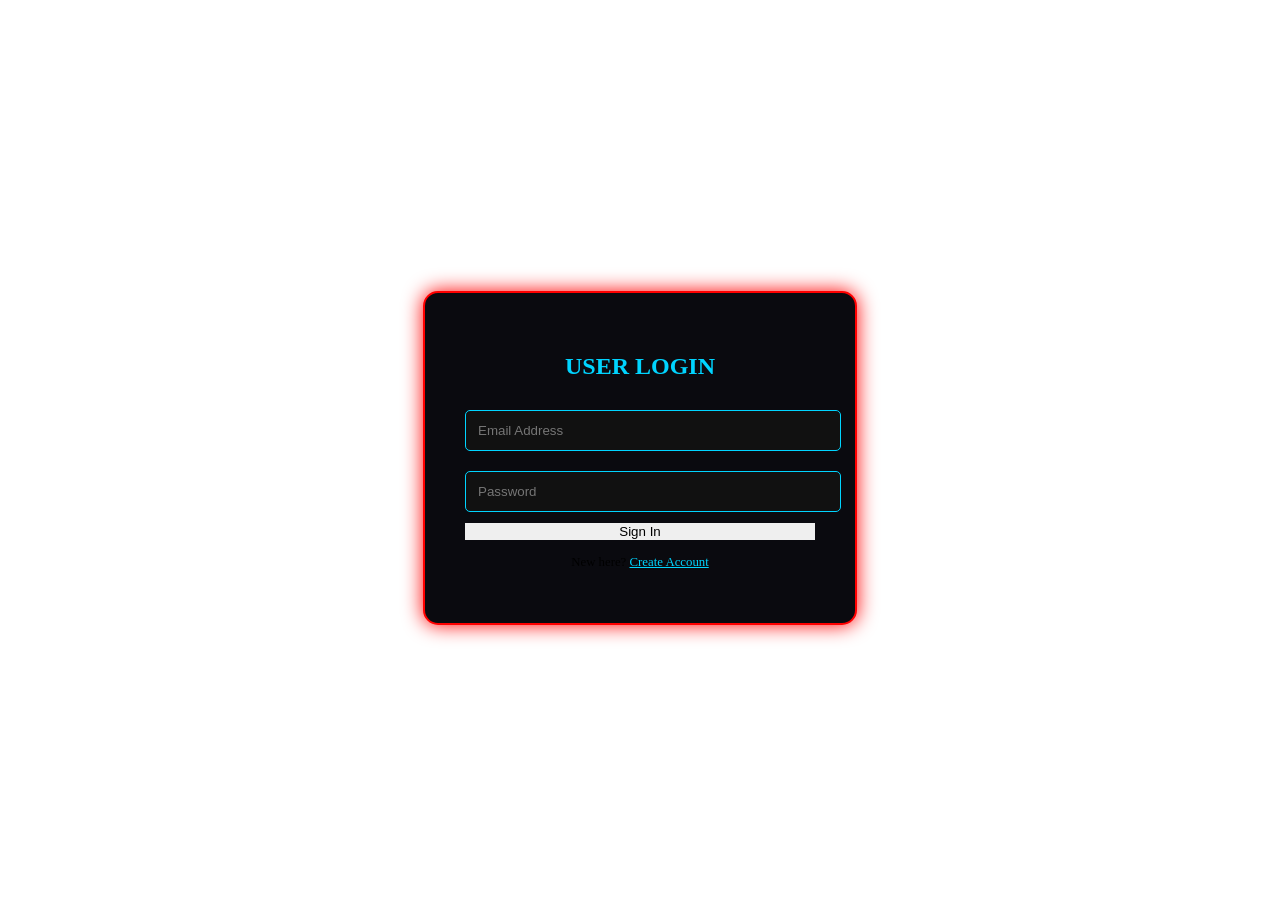
==== login.html @ d1451134 "Add files via upload" ====
<!DOCTYPE html>
<html lang="en">
<head>
    <link rel="stylesheet" href="css/style.css">
    <title>ActionBox | Login</title>
</head>
<body style="display: flex; align-items: center; justify-content: center; height: 100vh;">
    <div style="background: #0a0a0f; padding: 40px; border-radius: 15px; border: 2px solid #ff0000; box-shadow: 0 0 20px #ff0000; width: 350px; text-align: center;">
        <h2 style="color: #00d4ff; font-family: 'Orbitron';">USER LOGIN</h2>
        <form>
            <input type="email" placeholder="Email Address" required style="width: 100%; padding: 12px; margin: 10px 0; background: #111; border: 1px solid #00d4ff; color: white; border-radius: 5px;">
            <input type="password" placeholder="Password" required style="width: 100%; padding: 12px; margin: 10px 0; background: #111; border: 1px solid #00d4ff; color: white; border-radius: 5px;">
            <button type="submit" class="btn-watch" style="width: 100%; border: none; cursor: pointer;">Sign In</button>
        </form>
        <p style="margin-top: 15px; font-size: 0.8rem;">New here? <a href="register.html" style="color: #00d4ff;">Create Account</a></p>
    </div>
</body>
</html>
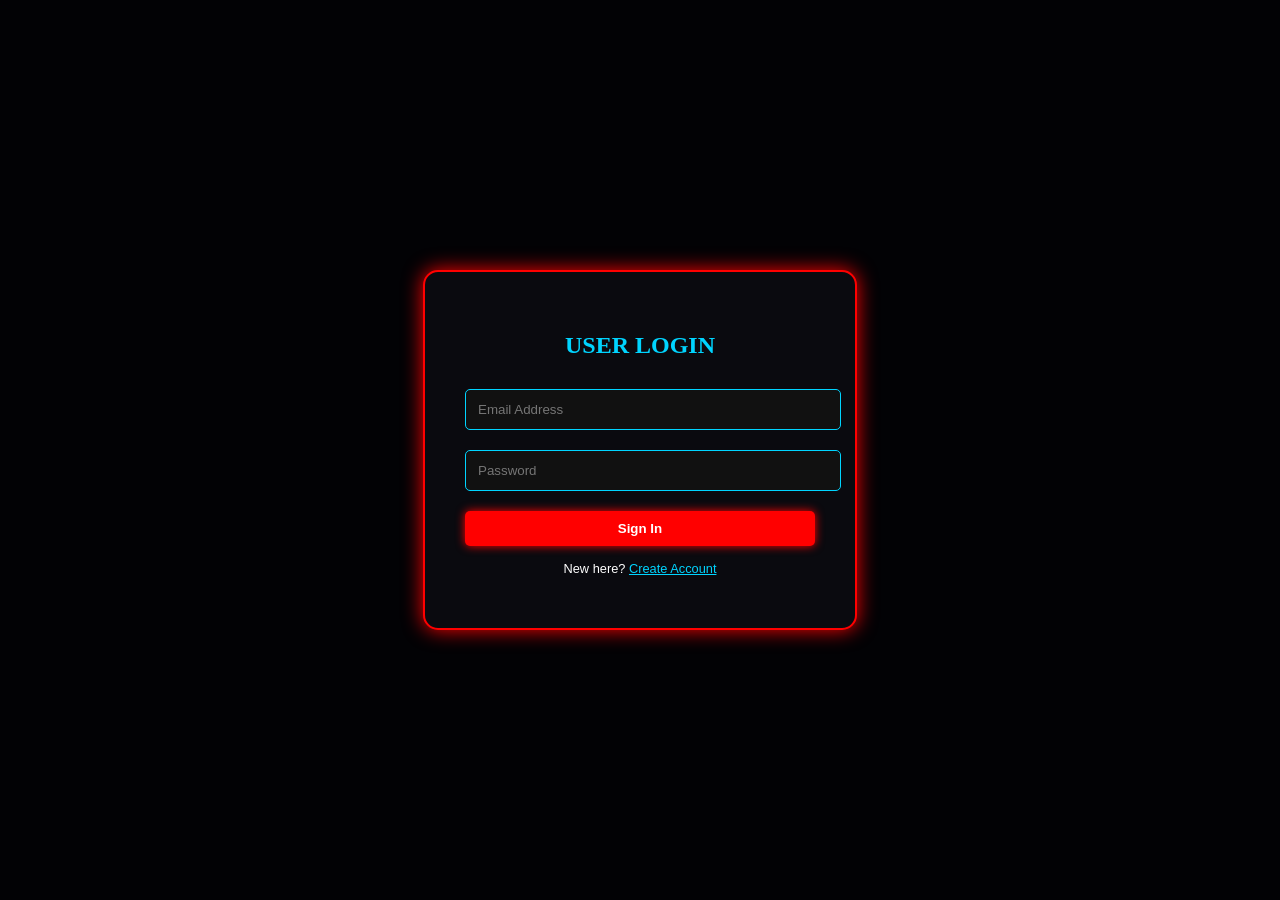
==== commit 47d70025: "Update login.html" ====
--- a/login.html
+++ b/login.html
@@ -1,7 +1,7 @@
 <!DOCTYPE html>
 <html lang="en">
 <head>
-    <link rel="stylesheet" href="css/style.css">
+    <link rel="stylesheet" href="style.css">
     <title>ActionBox | Login</title>
 </head>
 <body style="display: flex; align-items: center; justify-content: center; height: 100vh;">
@@ -15,4 +15,4 @@
         <p style="margin-top: 15px; font-size: 0.8rem;">New here? <a href="register.html" style="color: #00d4ff;">Create Account</a></p>
     </div>
 </body>
-</html>+</html>
--- a/style.css
+++ b/style.css
@@ -0,0 +1,97 @@
+/* Modern Red & Blue Theme */
+@import url('https://fonts.googleapis.com/css2?family=Orbitron:wght@500;700&family=Poppins:wght@300;600&display=swap');
+
+body {
+    background-color: #020205 !important; /* أسود عميق جداً */
+    color: white;
+    font-family: 'Poppins', sans-serif;
+    margin: 0;
+    padding: 0;
+}
+
+/* Navbar */
+nav {
+    display: flex;
+    justify-content: space-between;
+    align-items: center;
+    padding: 15px 5%;
+    background: rgba(0, 0, 0, 0.9);
+    border-bottom: 3px solid #ff0000; /* خط أحمر نيون تحت النافبار */
+    box-shadow: 0 0 15px #00d4ff; /* توهج أزرق */
+}
+
+.logo {
+    font-family: 'Orbitron', sans-serif;
+    font-size: 26px;
+    font-weight: bold;
+    color: #ff0000; /* اللوجو أحمر */
+    text-shadow: 0 0 10px #ff0000;
+}
+
+.logo span {
+    color: #00d4ff; /* جزء من اللوجو أزرق */
+    text-shadow: 0 0 10px #00d4ff;
+}
+
+.nav-links a {
+    color: white;
+    text-decoration: none;
+    margin-left: 20px;
+    font-weight: bold;
+    transition: 0.3s;
+}
+
+.nav-links a:hover {
+    color: #00d4ff; /* عند الوقوف على اللينك يقلب أزرق */
+}
+
+/* Movie Cards Area */
+.container { padding: 40px 5%; }
+
+.movie-grid {
+    display: grid;
+    grid-template-columns: repeat(auto-fit, minmax(250px, 1fr));
+    gap: 30px;
+}
+
+.movie-card {
+    background: #0a0a0f;
+    border-radius: 15px;
+    overflow: hidden;
+    border: 2px solid #00d4ff; /* إطار أزرق */
+    transition: 0.4s;
+}
+
+.movie-card:hover {
+    transform: translateY(-10px);
+    border-color: #ff0000; /* الإطار يقلب أحمر عند الوقوف عليه */
+    box-shadow: 0 0 20px #ff0000;
+}
+
+.movie-card img {
+    width: 100%;
+    height: 380px;
+    object-fit: cover;
+}
+
+.movie-info {
+    padding: 15px;
+    text-align: center;
+}
+
+.movie-info h3 {
+    margin: 10px 0;
+    color: #00d4ff;
+}
+
+.btn-watch {
+    background: #ff0000; /* زرار أحمر */
+    color: white;
+    padding: 10px 25px;
+    text-decoration: none;
+    border-radius: 5px;
+    display: inline-block;
+    font-weight: bold;
+    margin-top: 10px;
+    box-shadow: 0 0 10px #ff0000;
+}
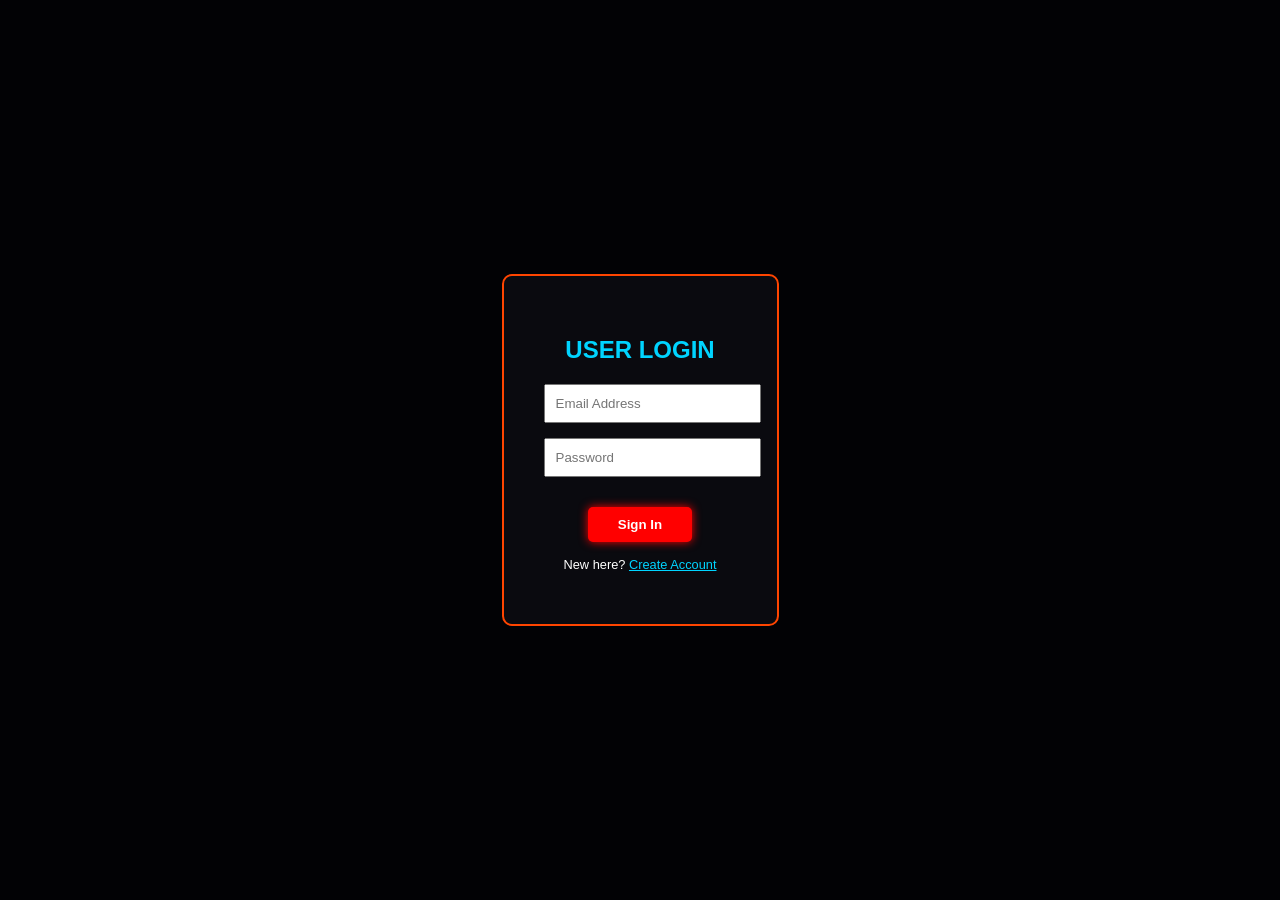
==== commit 24405d1d: "Update login.html" ====
--- a/login.html
+++ b/login.html
@@ -1,18 +1,30 @@
 <!DOCTYPE html>
 <html lang="en">
 <head>
+    <meta charset="UTF-8">
+    <meta name="viewport" content="width=device-width, initial-scale=1.0">
     <link rel="stylesheet" href="style.css">
     <title>ActionBox | Login</title>
 </head>
-<body style="display: flex; align-items: center; justify-content: center; height: 100vh;">
-    <div style="background: #0a0a0f; padding: 40px; border-radius: 15px; border: 2px solid #ff0000; box-shadow: 0 0 20px #ff0000; width: 350px; text-align: center;">
-        <h2 style="color: #00d4ff; font-family: 'Orbitron';">USER LOGIN</h2>
+<body style="display: flex; align-items: center; justify-content: center; min-height: 100vh; margin: 0; background-color: #0a0a0f;">
+
+    <div style="background: #0a0a0f; padding: 40px; border: 2px solid #ff4500; border-radius: 10px; text-align: center;">
+        <h2 style="color: #00d4ff; font-family: 'Orbitron', sans-serif; margin-bottom: 20px;">USER LOGIN</h2>
+        
         <form>
-            <input type="email" placeholder="Email Address" required style="width: 100%; padding: 12px; margin: 10px 0; background: #111; border: 1px solid #00d4ff; color: white; border-radius: 5px;">
-            <input type="password" placeholder="Password" required style="width: 100%; padding: 12px; margin: 10px 0; background: #111; border: 1px solid #00d4ff; color: white; border-radius: 5px;">
-            <button type="submit" class="btn-watch" style="width: 100%; border: none; cursor: pointer;">Sign In</button>
+            <input type="email" placeholder="Email Address" required style="display: block; width: 100%; margin-bottom: 15px; padding: 10px;">
+            <input type="password" placeholder="Password" required style="display: block; width: 100%; margin-bottom: 20px; padding: 10px;">
+            
+            <button type="submit" class="btn-watch" style="background: #ff0000; color: white; border: none; padding: 10px 30px; cursor: pointer; transition: 0.3s;">
+                Sign In
+            </button>
         </form>
-        <p style="margin-top: 15px; font-size: 0.8rem;">New here? <a href="register.html" style="color: #00d4ff;">Create Account</a></p>
+
+        <p style="margin-top: 15px; font-size: 0.8rem; color: white;">
+            New here? <a href="#" style="color: #00d4ff;">Create Account</a>
+        </p>
     </div>
+
+    <script src="script.js"></script>
 </body>
 </html>
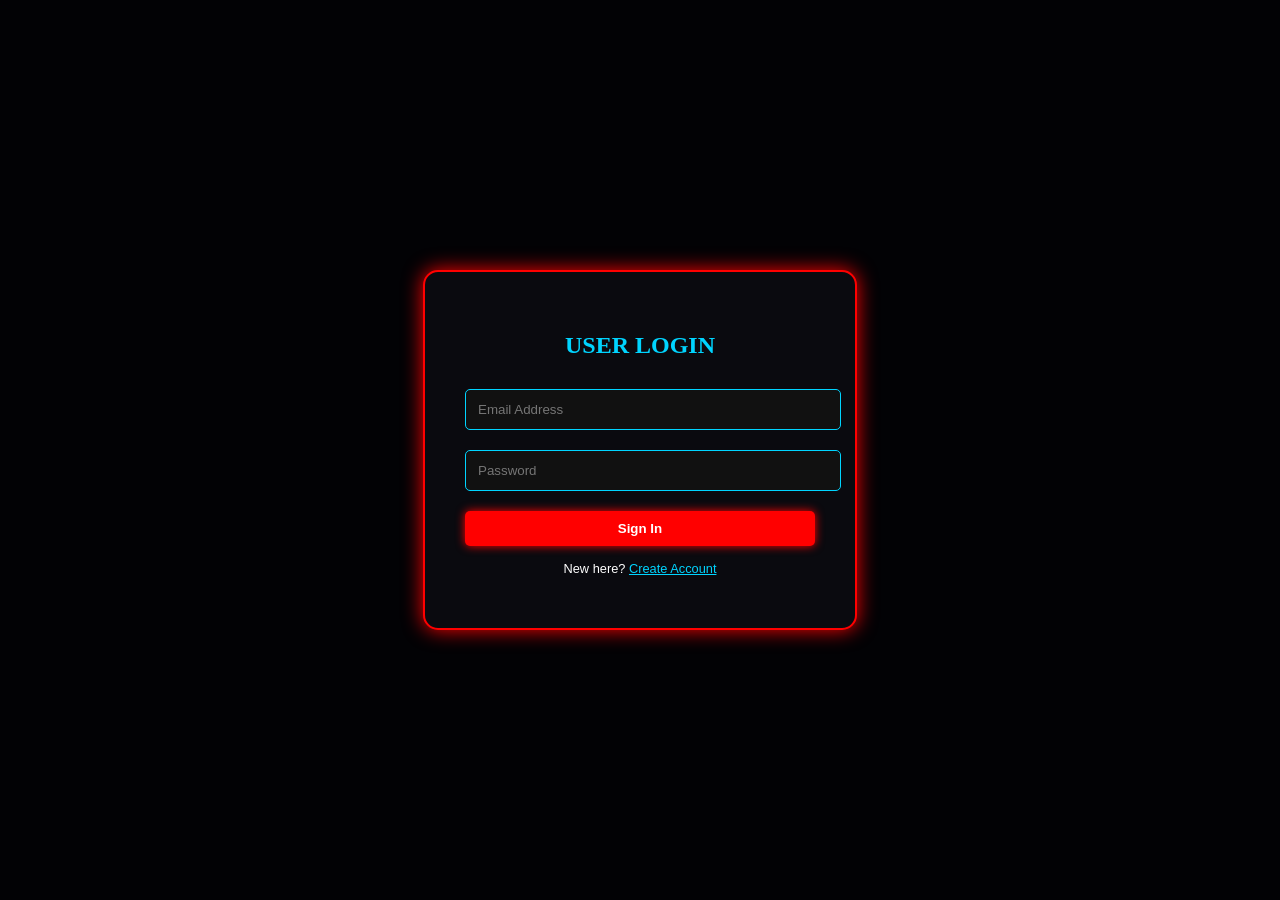
==== commit a0164783: "Update login.html" ====
--- a/login.html
+++ b/login.html
@@ -1,30 +1,29 @@
 <!DOCTYPE html>
 <html lang="en">
 <head>
-    <meta charset="UTF-8">
-    <meta name="viewport" content="width=device-width, initial-scale=1.0">
     <link rel="stylesheet" href="style.css">
     <title>ActionBox | Login</title>
 </head>
-<body style="display: flex; align-items: center; justify-content: center; min-height: 100vh; margin: 0; background-color: #0a0a0f;">
-
-    <div style="background: #0a0a0f; padding: 40px; border: 2px solid #ff4500; border-radius: 10px; text-align: center;">
-        <h2 style="color: #00d4ff; font-family: 'Orbitron', sans-serif; margin-bottom: 20px;">USER LOGIN</h2>
+<body style="display: flex; align-items: center; justify-content: center; height: 100vh;">
+    <div style="background: #0a0a0f; padding: 40px; border-radius: 15px; border: 2px solid #ff0000; box-shadow: 0 0 20px #ff0000; width: 350px; text-align: center;">
+        <h2 style="color: #00d4ff; font-family: 'Orbitron';">USER LOGIN</h2>
         
         <form>
-            <input type="email" placeholder="Email Address" required style="display: block; width: 100%; margin-bottom: 15px; padding: 10px;">
-            <input type="password" placeholder="Password" required style="display: block; width: 100%; margin-bottom: 20px; padding: 10px;">
+            <input type="email" placeholder="Email Address" required style="width: 100%; padding: 12px; margin: 10px 0; background: #111; border: 1px solid #00d4ff; color: white; border-radius: 5px;">
+            <input type="password" placeholder="Password" required style="width: 100%; padding: 12px; margin: 10px 0; background: #111; border: 1px solid #00d4ff; color: white; border-radius: 5px;">
             
-            <button type="submit" class="btn-watch" style="background: #ff0000; color: white; border: none; padding: 10px 30px; cursor: pointer; transition: 0.3s;">
+            <button type="submit" class="btn-watch" style="width: 100%; border: none; cursor: pointer;">
                 Sign In
             </button>
         </form>
 
-        <p style="margin-top: 15px; font-size: 0.8rem; color: white;">
-            New here? <a href="#" style="color: #00d4ff;">Create Account</a>
+        <p style="margin-top: 15px; font-size: 0.8rem;">
+            New here? <a href="register.html" style="color: #00d4ff;">Create Account</a>
         </p>
     </div>
 
+    <!-- ربط ملف الجافاسكريبت -->
     <script src="script.js"></script>
+
 </body>
 </html>
